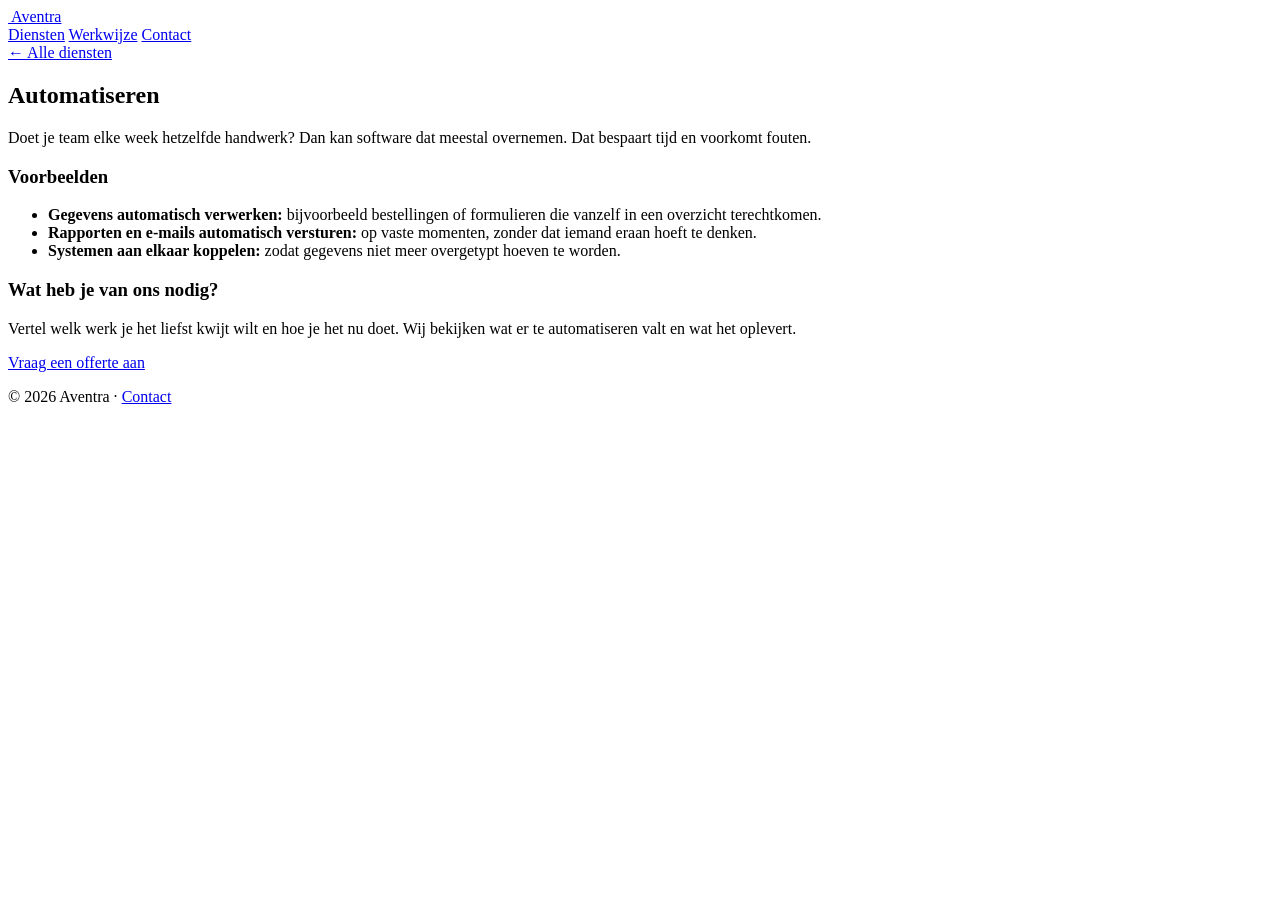
==== automatiseren.html @ 6a508613 "Add files via upload" ====
<!DOCTYPE html>
<html lang="nl">
<head>
  <meta charset="UTF-8">
  <meta name="viewport" content="width=device-width, initial-scale=1">
  <title>Automatiseren – Aventra</title>
  <link rel="icon" href="../../img/logo.svg" type="image/svg+xml">
  <link rel="stylesheet" href="../../css/style.css">
</head>
<body>
  <header class="nav">
    <a class="logo" href="../../index.html"><img class="logo-img" src="../../img/logo.svg" alt=""> Aventra</a>
    <nav>
      <a href="../diensten.html">Diensten</a>
      <a href="../werkwijze.html">Werkwijze</a>
      <a href="../contact.html">Contact</a>
    </nav>
  </header>

  <section class="detail">
    <a class="terug" href="../diensten.html">← Alle diensten</a>
    <h2>Automatiseren</h2>
    <p>Doet je team elke week hetzelfde handwerk? Dan kan software dat meestal overnemen. Dat bespaart tijd en voorkomt fouten.</p>
    <h3>Voorbeelden</h3>
    <ul>
      <li><strong>Gegevens automatisch verwerken:</strong> bijvoorbeeld bestellingen of formulieren die vanzelf in een overzicht terechtkomen.</li>
      <li><strong>Rapporten en e-mails automatisch versturen:</strong> op vaste momenten, zonder dat iemand eraan hoeft te denken.</li>
      <li><strong>Systemen aan elkaar koppelen:</strong> zodat gegevens niet meer overgetypt hoeven te worden.</li>
    </ul>
    <h3>Wat heb je van ons nodig?</h3>
    <p>Vertel welk werk je het liefst kwijt wilt en hoe je het nu doet. Wij bekijken wat er te automatiseren valt en wat het oplevert.</p>
    <p class="centreer"><a class="knop blauw" href="../contact.html">Vraag een offerte aan</a></p>
  </section>

  <footer>© 2026 Aventra · <a href="../contact.html">Contact</a></footer>
  <script src="../../js/chat.js"></script>
</body>
</html>
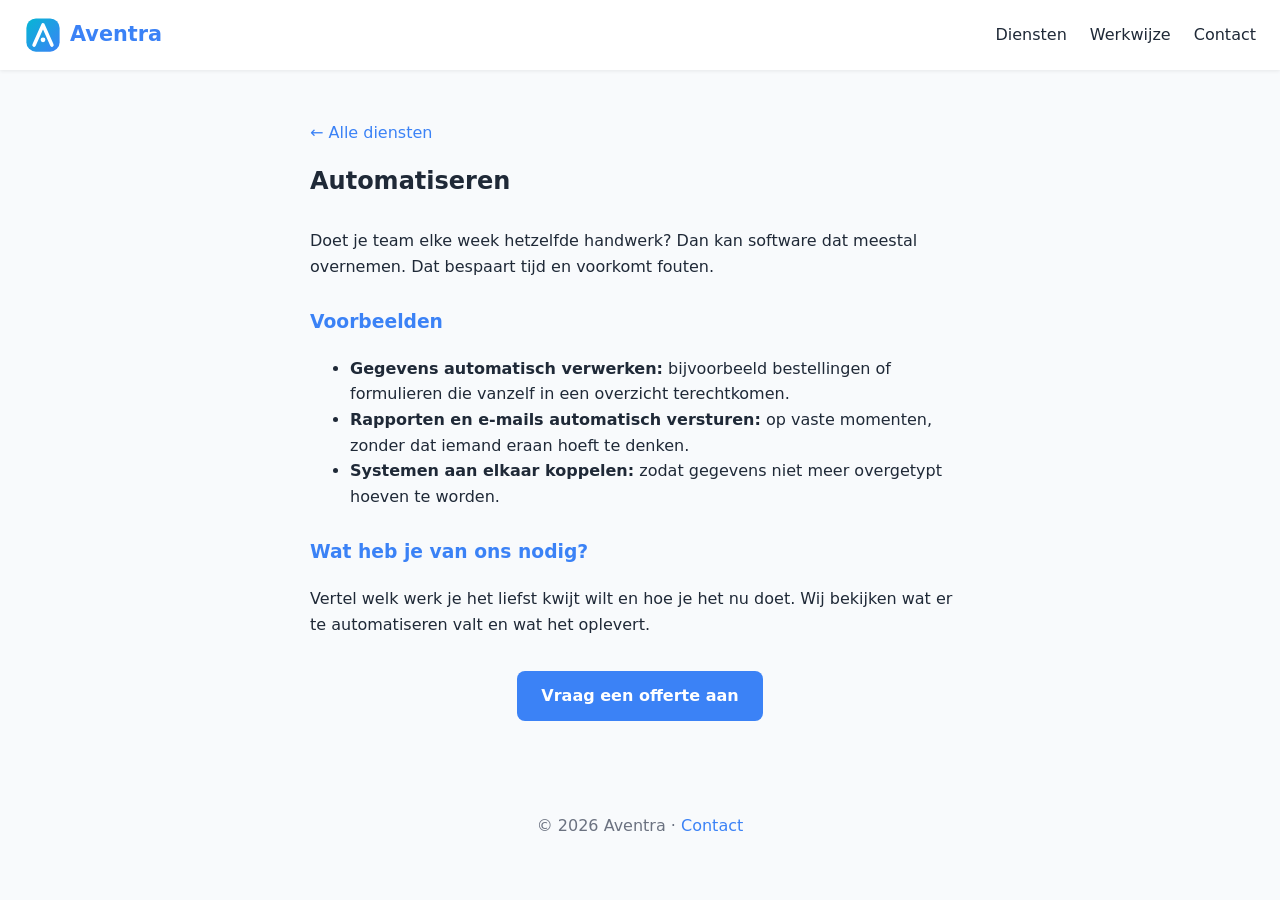
==== commit 55b58cb7: "Add files via upload" ====
--- a/automatiseren.html
+++ b/automatiseren.html
@@ -4,21 +4,21 @@
   <meta charset="UTF-8">
   <meta name="viewport" content="width=device-width, initial-scale=1">
   <title>Automatiseren – Aventra</title>
-  <link rel="icon" href="../../img/logo.svg" type="image/svg+xml">
-  <link rel="stylesheet" href="../../css/style.css">
+  <link rel="icon" href="logo.svg" type="image/svg+xml">
+  <link rel="stylesheet" href="style.css">
 </head>
 <body>
   <header class="nav">
-    <a class="logo" href="../../index.html"><img class="logo-img" src="../../img/logo.svg" alt=""> Aventra</a>
+    <a class="logo" href="index.html"><img class="logo-img" src="logo.svg" alt=""> Aventra</a>
     <nav>
-      <a href="../diensten.html">Diensten</a>
-      <a href="../werkwijze.html">Werkwijze</a>
-      <a href="../contact.html">Contact</a>
+      <a href="diensten.html">Diensten</a>
+      <a href="werkwijze.html">Werkwijze</a>
+      <a href="contact.html">Contact</a>
     </nav>
   </header>
 
   <section class="detail">
-    <a class="terug" href="../diensten.html">← Alle diensten</a>
+    <a class="terug" href="diensten.html">← Alle diensten</a>
     <h2>Automatiseren</h2>
     <p>Doet je team elke week hetzelfde handwerk? Dan kan software dat meestal overnemen. Dat bespaart tijd en voorkomt fouten.</p>
     <h3>Voorbeelden</h3>
@@ -29,10 +29,10 @@
     </ul>
     <h3>Wat heb je van ons nodig?</h3>
     <p>Vertel welk werk je het liefst kwijt wilt en hoe je het nu doet. Wij bekijken wat er te automatiseren valt en wat het oplevert.</p>
-    <p class="centreer"><a class="knop blauw" href="../contact.html">Vraag een offerte aan</a></p>
+    <p class="centreer"><a class="knop blauw" href="contact.html">Vraag een offerte aan</a></p>
   </section>
 
-  <footer>© 2026 Aventra · <a href="../contact.html">Contact</a></footer>
-  <script src="../../js/chat.js"></script>
+  <footer>© 2026 Aventra · <a href="contact.html">Contact</a></footer>
+  <script src="chat.js"></script>
 </body>
-</html>
+</html>
--- a/style.css
+++ b/style.css
@@ -0,0 +1,127 @@
+* { box-sizing: border-box; }
+
+html { scroll-behavior: smooth; }
+
+body {
+  margin: 0;
+  font-family: system-ui, sans-serif;
+  color: #1f2937;
+  background: #f8fafc;
+  line-height: 1.6;
+}
+
+.nav {
+  display: flex;
+  justify-content: space-between;
+  align-items: center;
+  padding: 16px 24px;
+  background: white;
+  box-shadow: 0 1px 4px rgba(0, 0, 0, 0.08);
+  position: sticky;
+  top: 0;
+}
+
+.nav .logo { margin-left: 0; text-decoration: none; font-weight: 700; font-size: 1.3rem; color: #3b82f6; }
+
+.nav a {
+  margin-left: 18px;
+  text-decoration: none;
+  color: #1f2937;
+}
+
+.nav a:hover { color: #3b82f6; }
+
+.hero {
+  text-align: center;
+  padding: 90px 20px;
+  background: linear-gradient(135deg, #3b82f6, #6366f1);
+  color: white;
+}
+
+.hero h1 { font-size: 2.4rem; margin: 0 0 12px; }
+
+.knop {
+  display: inline-block;
+  margin-top: 16px;
+  padding: 12px 24px;
+  background: white;
+  color: #3b82f6;
+  border-radius: 8px;
+  text-decoration: none;
+  font-weight: 600;
+}
+
+section { max-width: 900px; margin: 0 auto; padding: 50px 20px; }
+
+section h2 { text-align: center; margin-bottom: 28px; }
+
+.blokken {
+  display: grid;
+  grid-template-columns: repeat(auto-fit, minmax(190px, 1fr));
+  gap: 16px;
+}
+
+.blok {
+  background: white;
+  padding: 20px;
+  border-radius: 10px;
+  box-shadow: 0 1px 4px rgba(0, 0, 0, 0.1);
+}
+
+.blok h3 { margin-top: 0; color: #3b82f6; }
+
+.stappen { max-width: 500px; margin: 0 auto; }
+
+.contact { text-align: center; }
+
+.contact .knop { background: #3b82f6; color: white; }
+
+footer {
+  text-align: center;
+  padding: 20px;
+  color: #6b7280;
+}
+
+.lead { text-align: center; max-width: 650px; margin: 0 auto 28px; }
+
+.centreer { text-align: center; margin-top: 28px; }
+
+.knop.blauw { background: #3b82f6; color: white; margin: 6px; }
+
+.blok ul { padding-left: 18px; margin: 10px 0 0; }
+
+.tip { margin-top: 40px; text-align: left; }
+
+footer a { color: #3b82f6; text-decoration: none; }
+
+a.blok {
+  display: block;
+  color: inherit;
+  text-decoration: none;
+  transition: transform 0.15s, box-shadow 0.15s;
+}
+
+a.blok:hover {
+  transform: translateY(-4px);
+  box-shadow: 0 6px 16px rgba(59, 130, 246, 0.25);
+}
+
+.detail { max-width: 700px; }
+
+.detail h2 { text-align: left; margin-top: 16px; }
+
+.detail h3 { color: #3b82f6; margin-top: 28px; }
+
+.terug { text-decoration: none; color: #3b82f6; }
+
+.nav .logo { display: flex; align-items: center; gap: 8px; }
+
+.logo-img { height: 38px; width: 38px; }
+
+.nav .logo:hover .logo-img { animation: wiebel 0.5s ease-in-out; }
+
+@keyframes wiebel {
+  0%, 100% { transform: rotate(0); }
+  25% { transform: rotate(-12deg) scale(1.1); }
+  75% { transform: rotate(12deg) scale(1.1); }
+}
